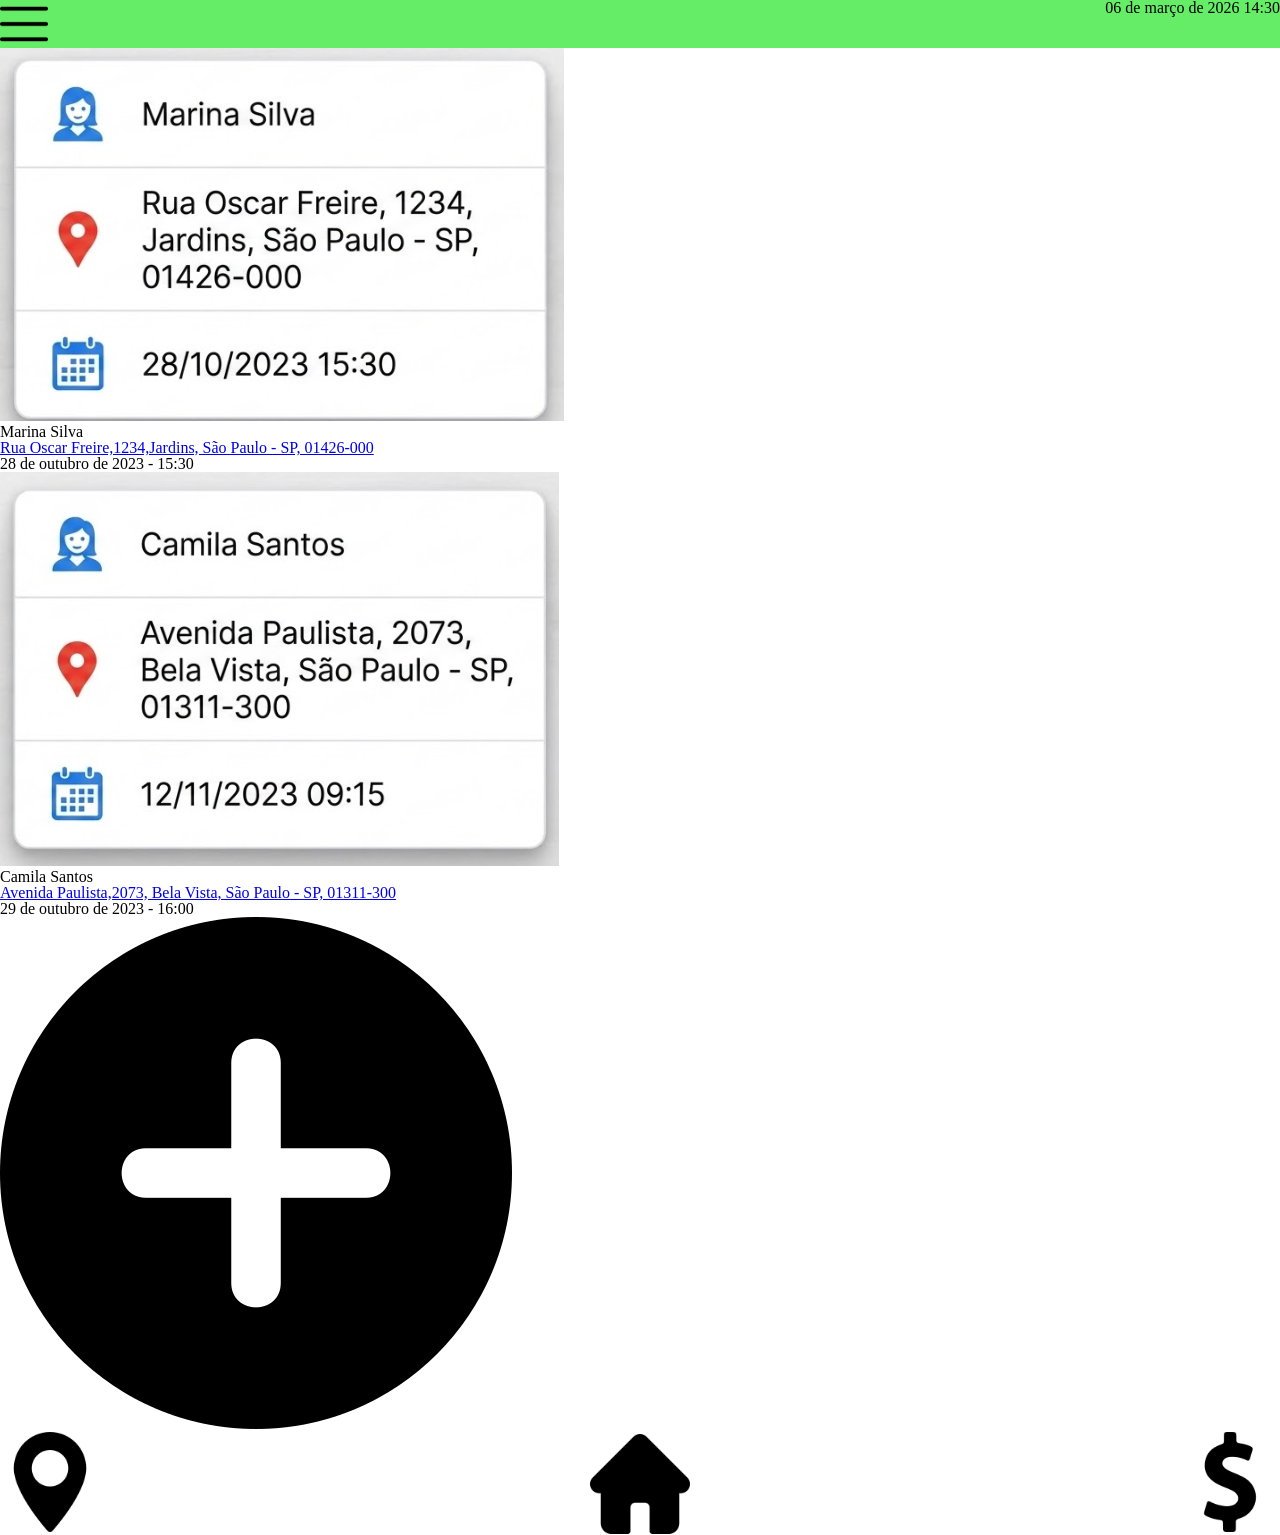
==== index.html @ 19871148 "att" ====
<!DOCTYPE html>
<html lang="pt-BR">
<head>
    <meta charset="UTF-8">
    <meta name="viewport" content="width=device-width, initial-scale=1.0">
    <link rel="stylesheet" href="css/reset.css">
    <link rel="stylesheet" href="css/styles.css">
    <link rel="stylesheet" href="index.html">
    <title>Página Inicial</title>
</head>
<body>

    <header class="topbar">
        <img src="./assets/img/menu.png" alt="menu"> <!-- Ainda temos que definir o quê fazer no menu (por enquanto, vamos manter o ícone, mas sem o hyperlink) -->
        <p>
        <time datetime="2026-03-06T14:30">
            06 de março de 2026
            <span>
                14:30
            </span>
        </time>
        </p>
    </header>

    <main>

        <article> <!-- Cliente 1 -->
            <img src="./assets/img/pessoa1.png" alt="marina">
            <h2>Marina Silva</h2>
            <address><a href="mapa.html">Rua Oscar Freire,1234,Jardins, São Paulo - SP, 01426-000</a></address> <!-- O local é um link para a página do mapa (mas o mapa ainda não está implementado) -->
            <time datetime="2023-10-28T15:30">
                28 de outubro de 2023 - 15:30
            </time>
        </article>
        <article> <!-- Cliente 2 -->
            <img src="./assets/img/pessoa2.png" alt="camila">
            <h2>Camila Santos</h2>
            <address><a href="mapa.html">Avenida Paulista,2073, Bela Vista, São Paulo - SP, 01311-300</a></address>
            <time datetime="2023-10-29T16:00">
                29 de outubro de 2023 - 16:00
            </time>
        </article>
        <section>
            <a href="novoservico.html"><img src="./assets/img/plus.png" alt="adicionar"></a>
        </section>

    </main>
    <footer class="rodape">
        <a href="mapa.html"><img src="./assets/img/maps-and-flags.png" alt="mapa"></a>
        <img src="./assets/img/home.png" alt="pagina inicial">
        <a href="financeiro.html"><img src="./assets/img/dollar-symbol.png" alt="financeiro"></a>
    </footer>
</body>
</html>
---- css/styles.css ----
.topbar{
    display:flex;
    flex-direction: line;
    justify-content: space-between;
    background-color: rgb(101, 237, 103);
}
.topbar img{
    width: 3rem;
    height: 3rem;
}
.rodape{
    width: 100%;
    display: flex;
    align-items: center;
    justify-content: space-between;
}
.rodape img{
    width: 100px;
    height: 100px;
}
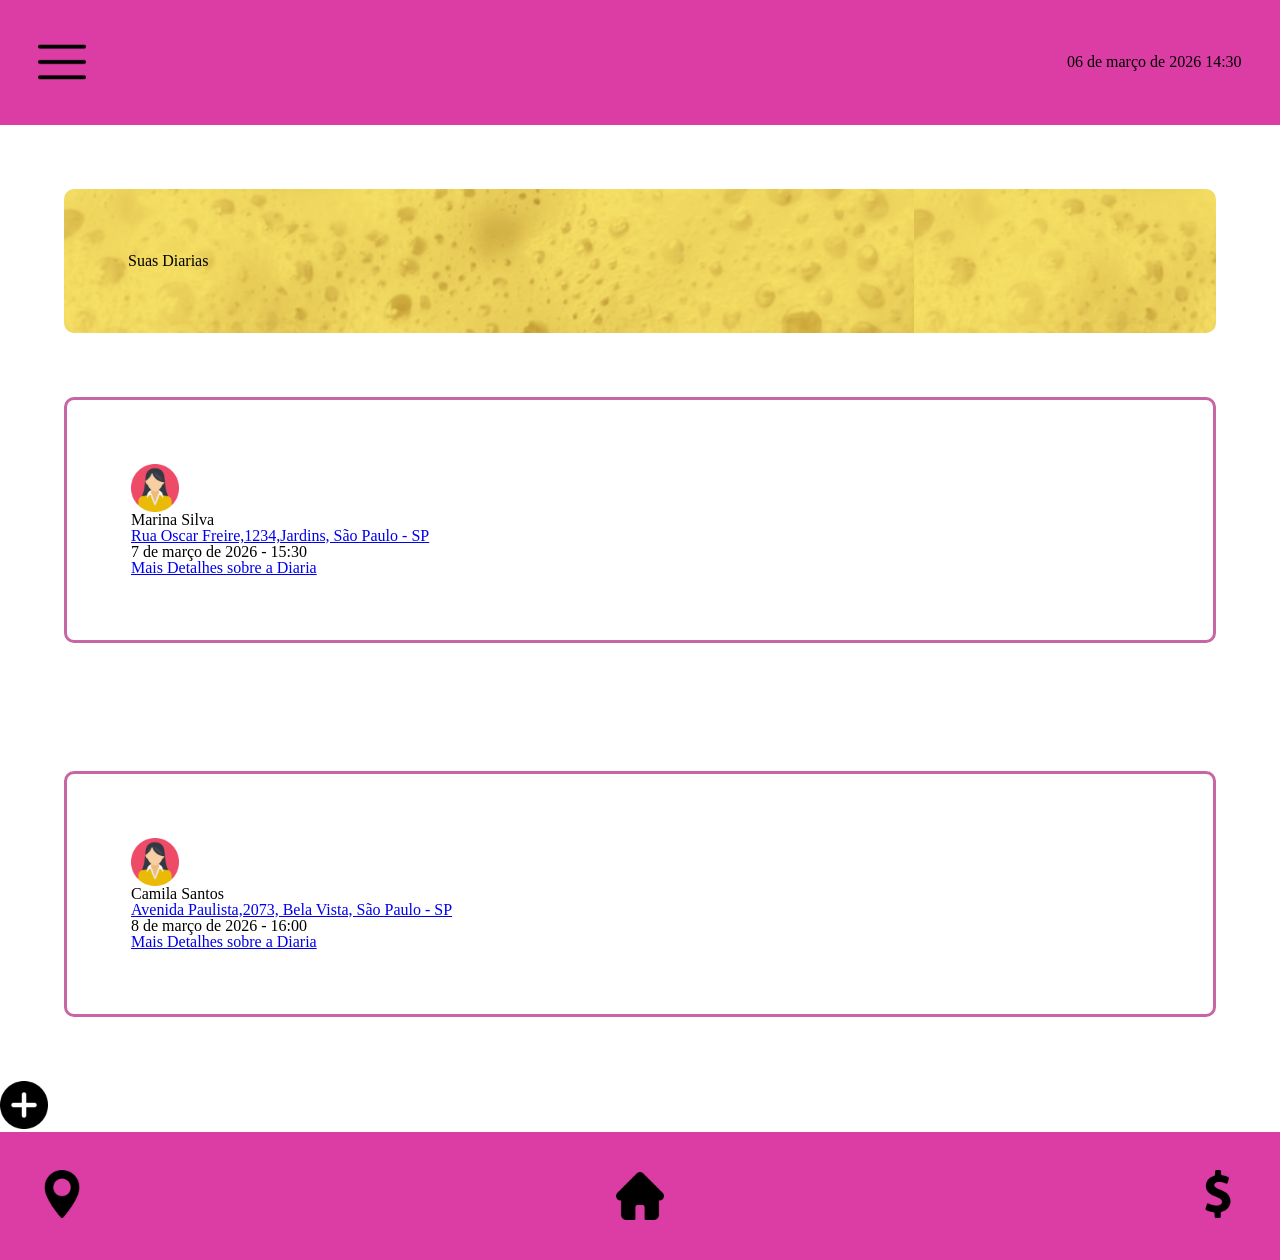
==== commit b605e56a: "index v1" ====
--- a/index.html
+++ b/index.html
@@ -5,7 +5,7 @@
     <meta name="viewport" content="width=device-width, initial-scale=1.0">
     <link rel="stylesheet" href="css/reset.css">
     <link rel="stylesheet" href="css/styles.css">
-    <link rel="stylesheet" href="index.html">
+    <link rel="stylesheet" href="css/index.css">
     <title>Página Inicial</title>
 </head>
 <body>
@@ -22,26 +22,34 @@
         </p>
     </header>
 
-    <main>
-
-        <article> <!-- Cliente 1 -->
-            <img src="./assets/img/pessoa1.png" alt="marina">
+    <main class="destaque">
+        <h1>
+            Suas Diarias
+        </h1>
+        <article class="artigo">
+            <img src="./assets/img/woman.png" alt="marina" class="icon">
             <h2>Marina Silva</h2>
-            <address><a href="mapa.html">Rua Oscar Freire,1234,Jardins, São Paulo - SP, 01426-000</a></address> <!-- O local é um link para a página do mapa (mas o mapa ainda não está implementado) -->
-            <time datetime="2023-10-28T15:30">
-                28 de outubro de 2023 - 15:30
+            <address><a href="mapa.html">Rua Oscar Freire,1234,Jardins, São Paulo - SP</a></address>
+            <time datetime="2026-3-7T15:30">
+                7 de março de 2026 - 15:30
             </time>
+            <a href="#">
+                Mais Detalhes sobre a Diaria
+            </a>
         </article>
-        <article> <!-- Cliente 2 -->
-            <img src="./assets/img/pessoa2.png" alt="camila">
+        <article class="artigo"> <!-- Cliente 2 -->
+            <img src="./assets/img/woman.png" alt="camila" class="icon">
             <h2>Camila Santos</h2>
-            <address><a href="mapa.html">Avenida Paulista,2073, Bela Vista, São Paulo - SP, 01311-300</a></address>
-            <time datetime="2023-10-29T16:00">
-                29 de outubro de 2023 - 16:00
+            <address><a href="mapa.html">Avenida Paulista,2073, Bela Vista, São Paulo - SP</a></address>
+            <time datetime="2026-3-8T16:00">
+                8 de março de 2026 - 16:00
             </time>
+            <a href="#">
+                Mais Detalhes sobre a Diaria
+            </a>
         </article>
         <section>
-            <a href="novoservico.html"><img src="./assets/img/plus.png" alt="adicionar"></a>
+            <a href="novoservico.html"><img src="./assets/img/plus.png" alt="adicionar" class="icon"></a>
         </section>
 
     </main>
--- a/css/styles.css
+++ b/css/styles.css
@@ -1,20 +1,24 @@
 .topbar{
     display:flex;
-    flex-direction: line;
+    flex-direction: row;
     justify-content: space-between;
-    background-color: rgb(101, 237, 103);
+    background-color: #DC3DA4;
+    align-items: center;
+    padding: 3%;
 }
 .topbar img{
     width: 3rem;
     height: 3rem;
 }
 .rodape{
-    width: 100%;
     display: flex;
     align-items: center;
     justify-content: space-between;
+    flex-direction: row;
+    background-color: #DC3DA4;
+    padding: 3%;
 }
 .rodape img{
-    width: 100px;
-    height: 100px;
+    width: 3rem;
+    height: 3rem;
 }
--- a/css/index.css
+++ b/css/index.css
@@ -0,0 +1,29 @@
+.artigo{
+    display:flex;
+    flex-direction: column;
+    justify-content: space-between;
+    border-color: #C865A5;
+    border-style: solid;
+    border-radius: 10px;
+    align-items: start;
+    border-width: 3px;
+    padding: 5%;
+    margin: 5%;
+}
+.icon{
+    width: 3rem;
+    height: 3rem;
+}
+.destaque{
+    display:flex;
+    flex-direction: column;
+    align-items: stretch; /* importante */
+}
+.destaque h1{
+    background-color: rgba(231, 165, 1, 0.6); /* 0.6 = transparência */
+    background-image: url('../assets/img/espuma.png');
+    background-blend-mode: soft-light;
+    padding: 5%;
+    margin: 5% 5% 0%;
+    border-radius: 10px;
+}
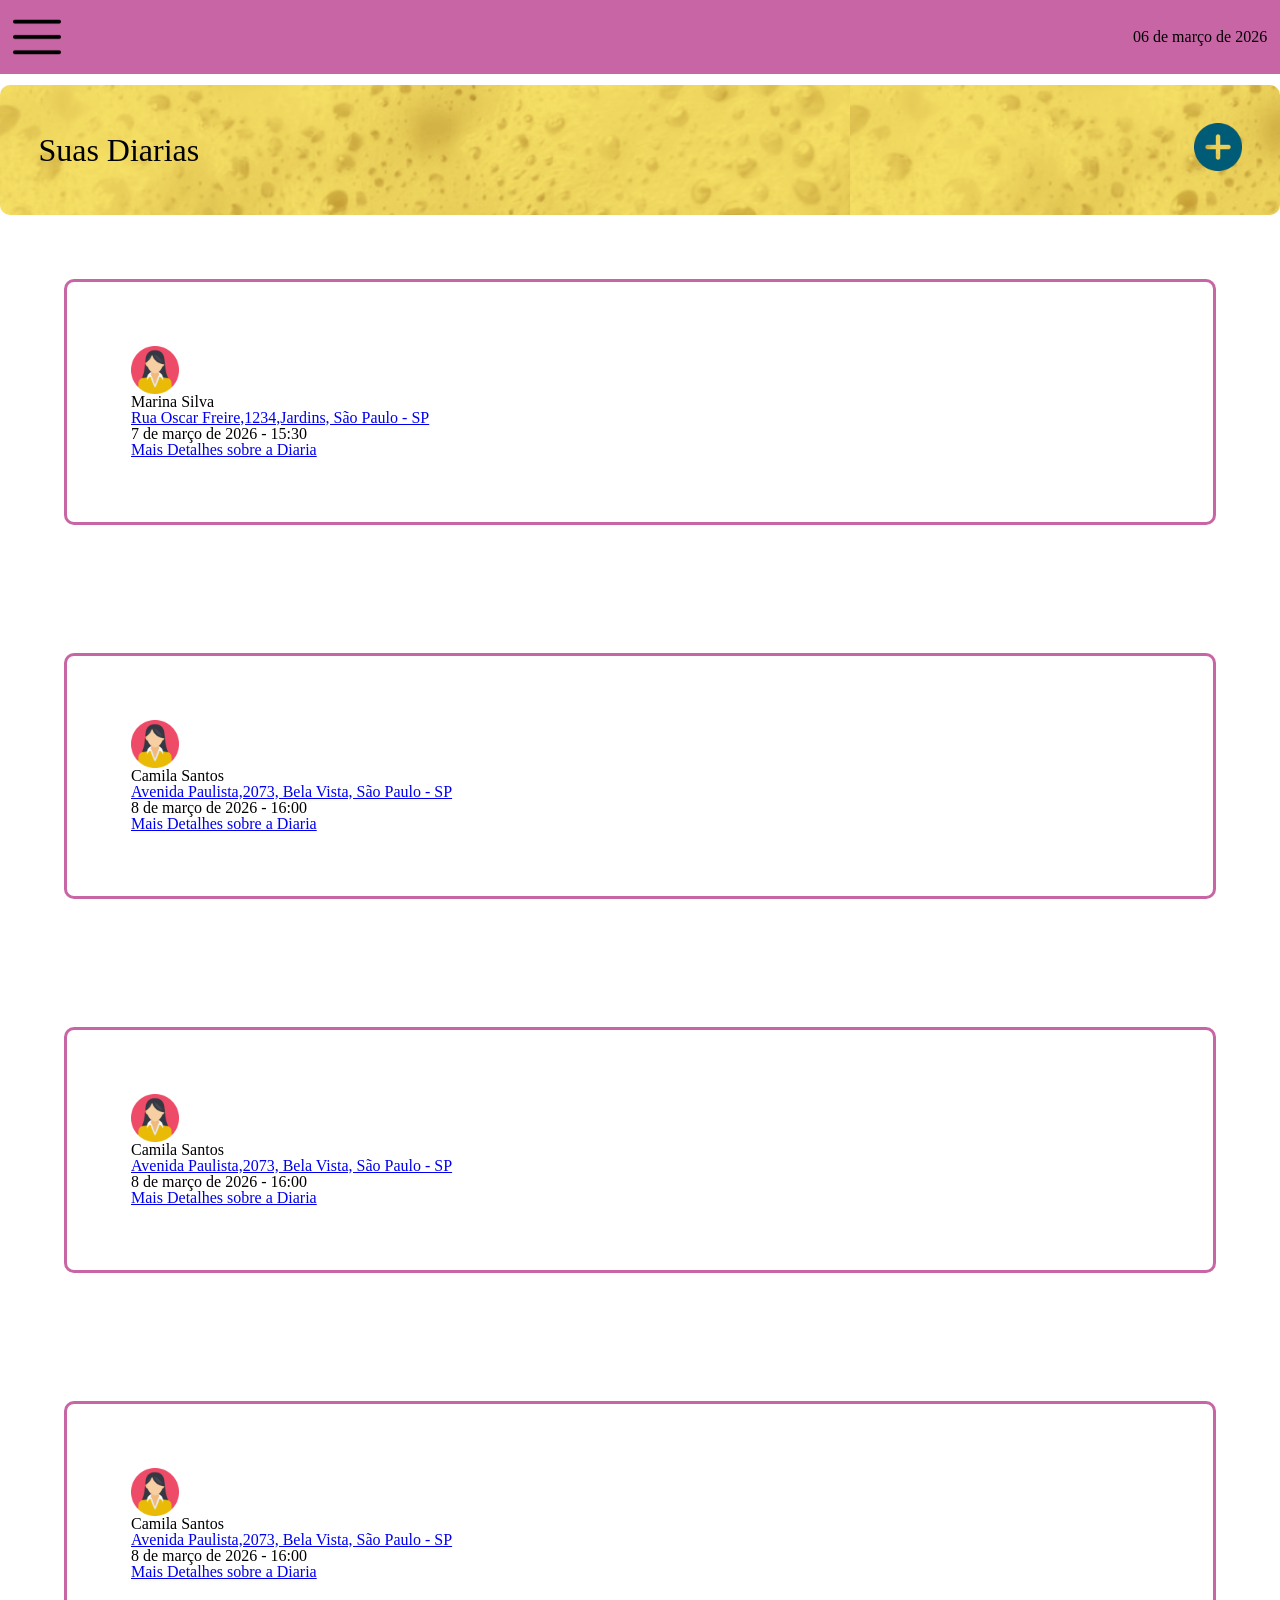
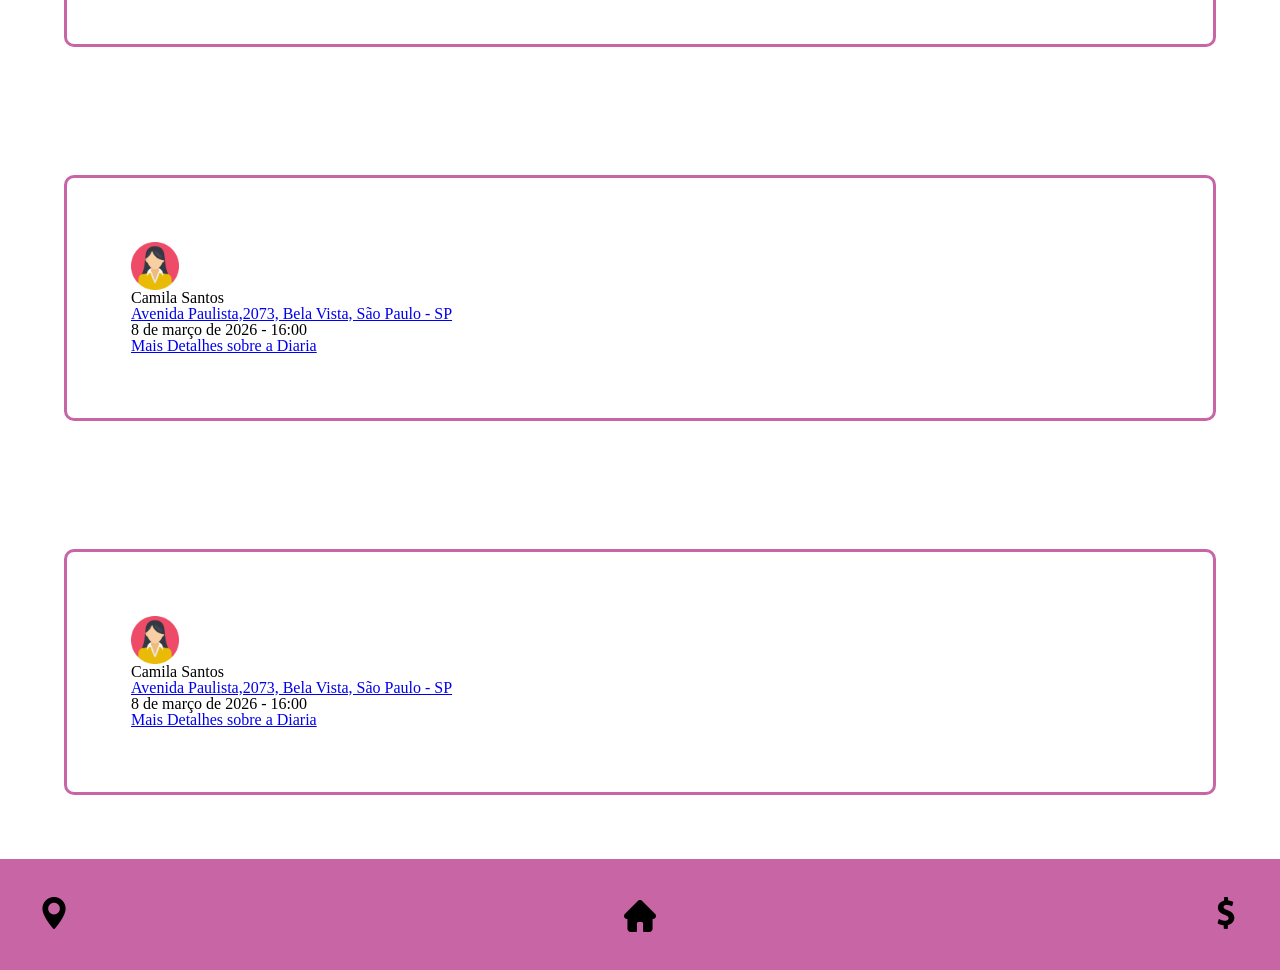
==== commit 1def1bdf: "index v2" ====
--- a/index.html
+++ b/index.html
@@ -13,19 +13,21 @@
     <header class="topbar">
         <img src="./assets/img/menu.png" alt="menu"> <!-- Ainda temos que definir o quê fazer no menu (por enquanto, vamos manter o ícone, mas sem o hyperlink) -->
         <p>
-        <time datetime="2026-03-06T14:30">
+        <time datetime="2026-03-06">
             06 de março de 2026
-            <span>
-                14:30
-            </span>
         </time>
         </p>
     </header>
 
     <main class="destaque">
-        <h1>
+         <section class="titulo">
+            <h1>
             Suas Diarias
-        </h1>
+            </h1>
+            <a href="novoservico.html">
+                <img src="./assets/img/plus.png" alt="adicionar" class="icon">
+            </a>
+        </section>
         <article class="artigo">
             <img src="./assets/img/woman.png" alt="marina" class="icon">
             <h2>Marina Silva</h2>
@@ -48,9 +50,50 @@
                 Mais Detalhes sobre a Diaria
             </a>
         </article>
-        <section>
-            <a href="novoservico.html"><img src="./assets/img/plus.png" alt="adicionar" class="icon"></a>
-        </section>
+        <article class="artigo"> <!-- Cliente 2 -->
+            <img src="./assets/img/woman.png" alt="camila" class="icon">
+            <h2>Camila Santos</h2>
+            <address><a href="mapa.html">Avenida Paulista,2073, Bela Vista, São Paulo - SP</a></address>
+            <time datetime="2026-3-8T16:00">
+                8 de março de 2026 - 16:00
+            </time>
+            <a href="#">
+                Mais Detalhes sobre a Diaria
+            </a>
+        </article>
+        <article class="artigo"> <!-- Cliente 2 -->
+            <img src="./assets/img/woman.png" alt="camila" class="icon">
+            <h2>Camila Santos</h2>
+            <address><a href="mapa.html">Avenida Paulista,2073, Bela Vista, São Paulo - SP</a></address>
+            <time datetime="2026-3-8T16:00">
+                8 de março de 2026 - 16:00
+            </time>
+            <a href="#">
+                Mais Detalhes sobre a Diaria
+            </a>
+        </article>
+        <article class="artigo"> <!-- Cliente 2 -->
+            <img src="./assets/img/woman.png" alt="camila" class="icon">
+            <h2>Camila Santos</h2>
+            <address><a href="mapa.html">Avenida Paulista,2073, Bela Vista, São Paulo - SP</a></address>
+            <time datetime="2026-3-8T16:00">
+                8 de março de 2026 - 16:00
+            </time>
+            <a href="#">
+                Mais Detalhes sobre a Diaria
+            </a>
+        </article>
+        <article class="artigo"> <!-- Cliente 2 -->
+            <img src="./assets/img/woman.png" alt="camila" class="icon">
+            <h2>Camila Santos</h2>
+            <address><a href="mapa.html">Avenida Paulista,2073, Bela Vista, São Paulo - SP</a></address>
+            <time datetime="2026-3-8T16:00">
+                8 de março de 2026 - 16:00
+            </time>
+            <a href="#">
+                Mais Detalhes sobre a Diaria
+            </a>
+        </article>
 
     </main>
     <footer class="rodape">
--- a/css/styles.css
+++ b/css/styles.css
@@ -1,10 +1,28 @@
+:root{
+    --header-h: 72px;
+    --footer-h: 72px;
+}
+
 .topbar{
-    display:flex;
-    flex-direction: row;
+    position: fixed;
+    top: 0;
+    left: 0;
+    right: 0;
+    box-sizing: border-box;
+    background-color: #c865a5;
+    display: flex;
     justify-content: space-between;
-    background-color: #DC3DA4;
     align-items: center;
-    padding: 3%;
+    padding: 1% 1%;
+}
+
+.topbar p{
+    margin: 0;
+}
+
+.topbar time{
+    display: block;
+    text-align: center;
 }
 .topbar img{
     width: 3rem;
@@ -15,10 +33,26 @@
     align-items: center;
     justify-content: space-between;
     flex-direction: row;
-    background-color: #DC3DA4;
+    background-color: #c865a5;
     padding: 3%;
 }
 .rodape img{
-    width: 3rem;
-    height: 3rem;
+    width: 2rem;
+    height: 2rem;
+    margin-top: auto;
+}
+html, body {
+    margin: 0;
+    min-height: 100%;
+}
+
+body {
+    min-height: 100dvh;
+    display: flex;
+    flex-direction: column;
+}
+.destaque{
+    padding-top: calc(var(--header-h) + 1%);
+    display: flex;
+    flex-direction: column;
 }
--- a/css/index.css
+++ b/css/index.css
@@ -2,7 +2,7 @@
     display:flex;
     flex-direction: column;
     justify-content: space-between;
-    border-color: #C865A5;
+    border-color: #c865a5;
     border-style: solid;
     border-radius: 10px;
     align-items: start;
@@ -14,16 +14,20 @@
     width: 3rem;
     height: 3rem;
 }
-.destaque{
+/*.destaque{
+    padding-top: calc(var(--header-h) + 1rem);
     display:flex;
     flex-direction: column;
-    align-items: stretch; /* importante */
-}
-.destaque h1{
+    flex:auto;
+}*/
+.titulo{
+    display: flex;
+    align-items: center;
+    justify-content: space-between;
     background-color: rgba(231, 165, 1, 0.6); /* 0.6 = transparência */
     background-image: url('../assets/img/espuma.png');
     background-blend-mode: soft-light;
-    padding: 5%;
-    margin: 5% 5% 0%;
+    padding: 3%;
     border-radius: 10px;
+    font-size: 2rem;
 }
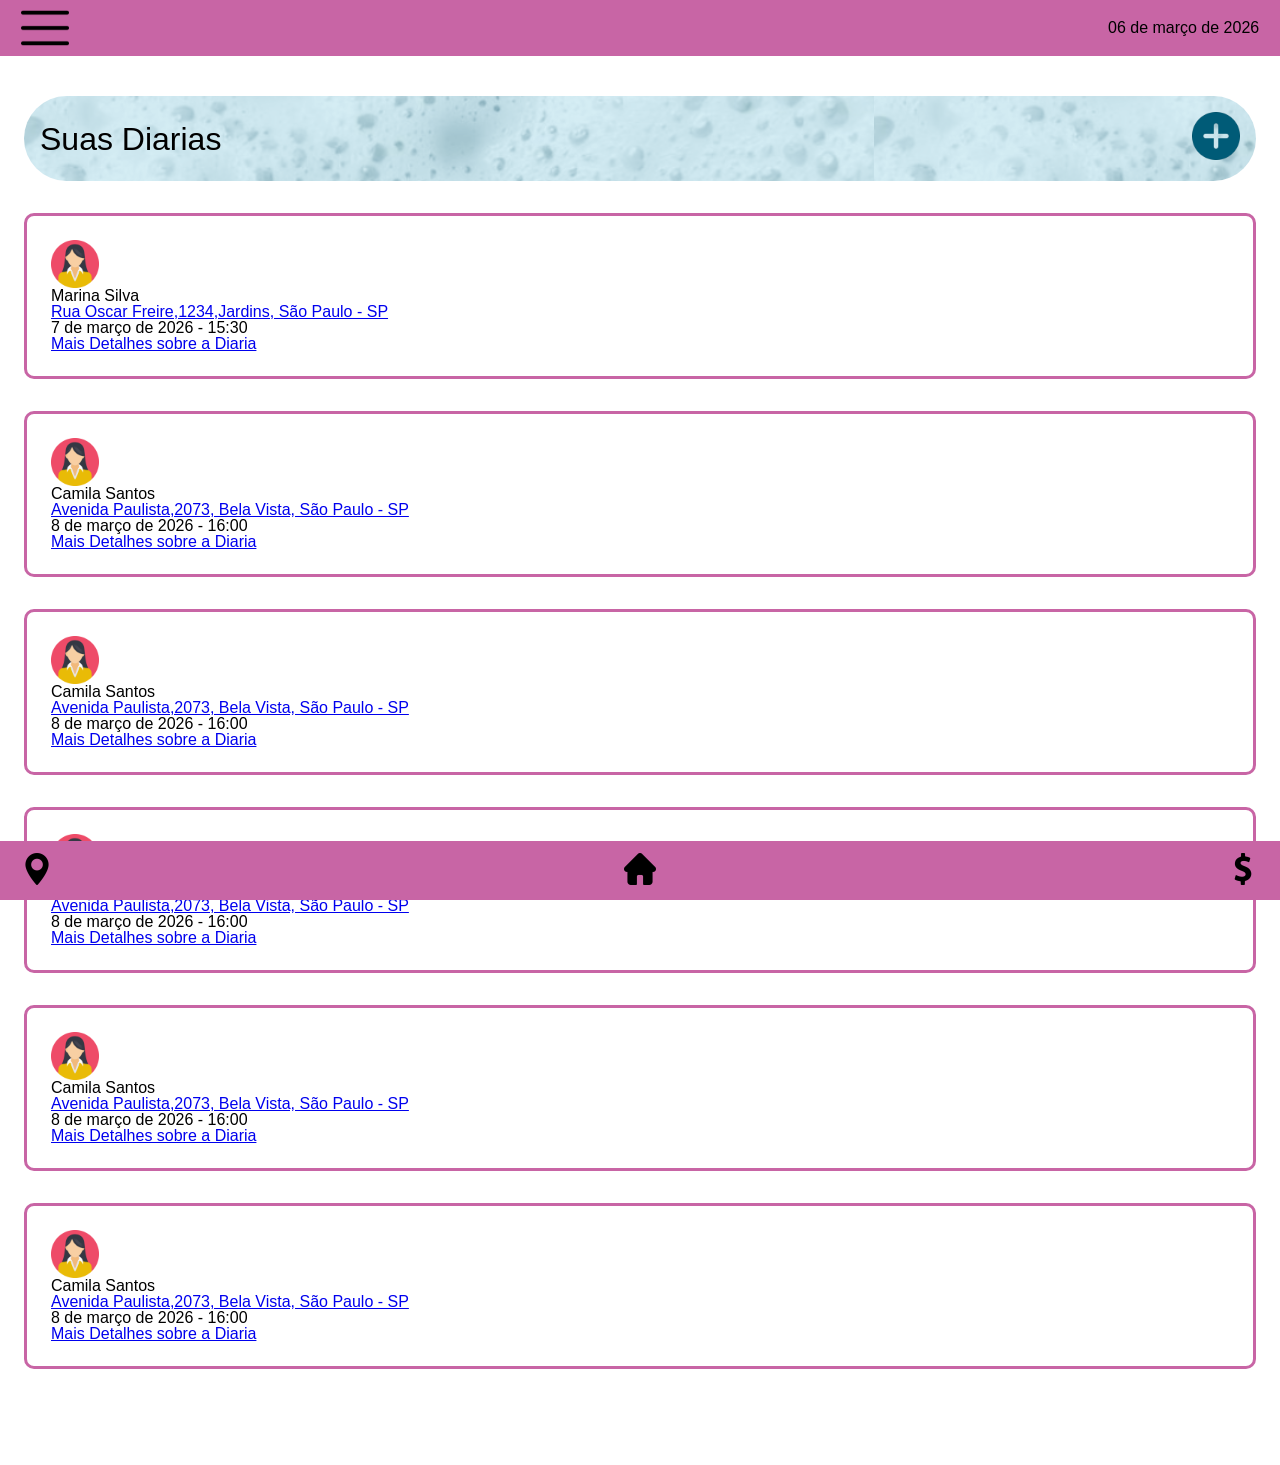
==== commit 233b3aac: "commit sla" ====
--- a/index.html
+++ b/index.html
@@ -98,7 +98,7 @@
     </main>
     <footer class="rodape">
         <a href="mapa.html"><img src="./assets/img/maps-and-flags.png" alt="mapa"></a>
-        <img src="./assets/img/home.png" alt="pagina inicial">
+        <a href="index.html"><img src="./assets/img/home.png" alt="home"></a>
         <a href="financeiro.html"><img src="./assets/img/dollar-symbol.png" alt="financeiro"></a>
     </footer>
 </body>
--- a/css/styles.css
+++ b/css/styles.css
@@ -3,6 +3,14 @@
     --footer-h: 72px;
 }
 
+@font-face {
+  font-family: "MinhaFonte";
+  src: url("assets/fonts/poppins/Poppins-Medium") format("ttf"),
+}
+
+body {
+  font-family: "MinhaFonte", sans-serif;
+}
 .topbar{
     position: fixed;
     top: 0;
@@ -13,11 +21,11 @@
     display: flex;
     justify-content: space-between;
     align-items: center;
-    padding: 1% 1%;
+    padding: 0.25rem 1.3rem;
 }
 
 .topbar p{
-    margin: 0;
+    margin: 0 0 0 1.3rem;
 }
 
 .topbar time{
@@ -30,11 +38,15 @@
 }
 .rodape{
     display: flex;
+    position: fixed;
+    bottom: 0;
+    left: 0;
+    right: 0;
     align-items: center;
     justify-content: space-between;
     flex-direction: row;
     background-color: #c865a5;
-    padding: 3%;
+    padding: 0.75rem 1.3rem;
 }
 .rodape img{
     width: 2rem;
@@ -52,7 +64,12 @@
     flex-direction: column;
 }
 .destaque{
-    padding-top: calc(var(--header-h) + 1%);
     display: flex;
     flex-direction: column;
+    padding: calc(var(--header-h) + 1.5rem) 1.5rem calc(var(--footer-h) + 1.5rem);
+    gap: 2rem;
+}
+.icon{
+    width: 3rem;
+    height: 3rem;
 }
--- a/css/index.css
+++ b/css/index.css
@@ -7,27 +7,21 @@
     border-radius: 10px;
     align-items: start;
     border-width: 3px;
-    padding: 5%;
-    margin: 5%;
+    padding: 1.5rem;
+    /*margin: 5%;*/
 }
 .icon{
     width: 3rem;
     height: 3rem;
 }
-/*.destaque{
-    padding-top: calc(var(--header-h) + 1rem);
-    display:flex;
-    flex-direction: column;
-    flex:auto;
-}*/
 .titulo{
     display: flex;
     align-items: center;
     justify-content: space-between;
-    background-color: rgba(231, 165, 1, 0.6); /* 0.6 = transparência */
+    background-color: rgba(139,204,225, 0.6); /* 0.6 = transparência */
     background-image: url('../assets/img/espuma.png');
     background-blend-mode: soft-light;
-    padding: 3%;
-    border-radius: 10px;
+    padding: 1rem;
     font-size: 2rem;
+    border-radius: 5rem;
 }
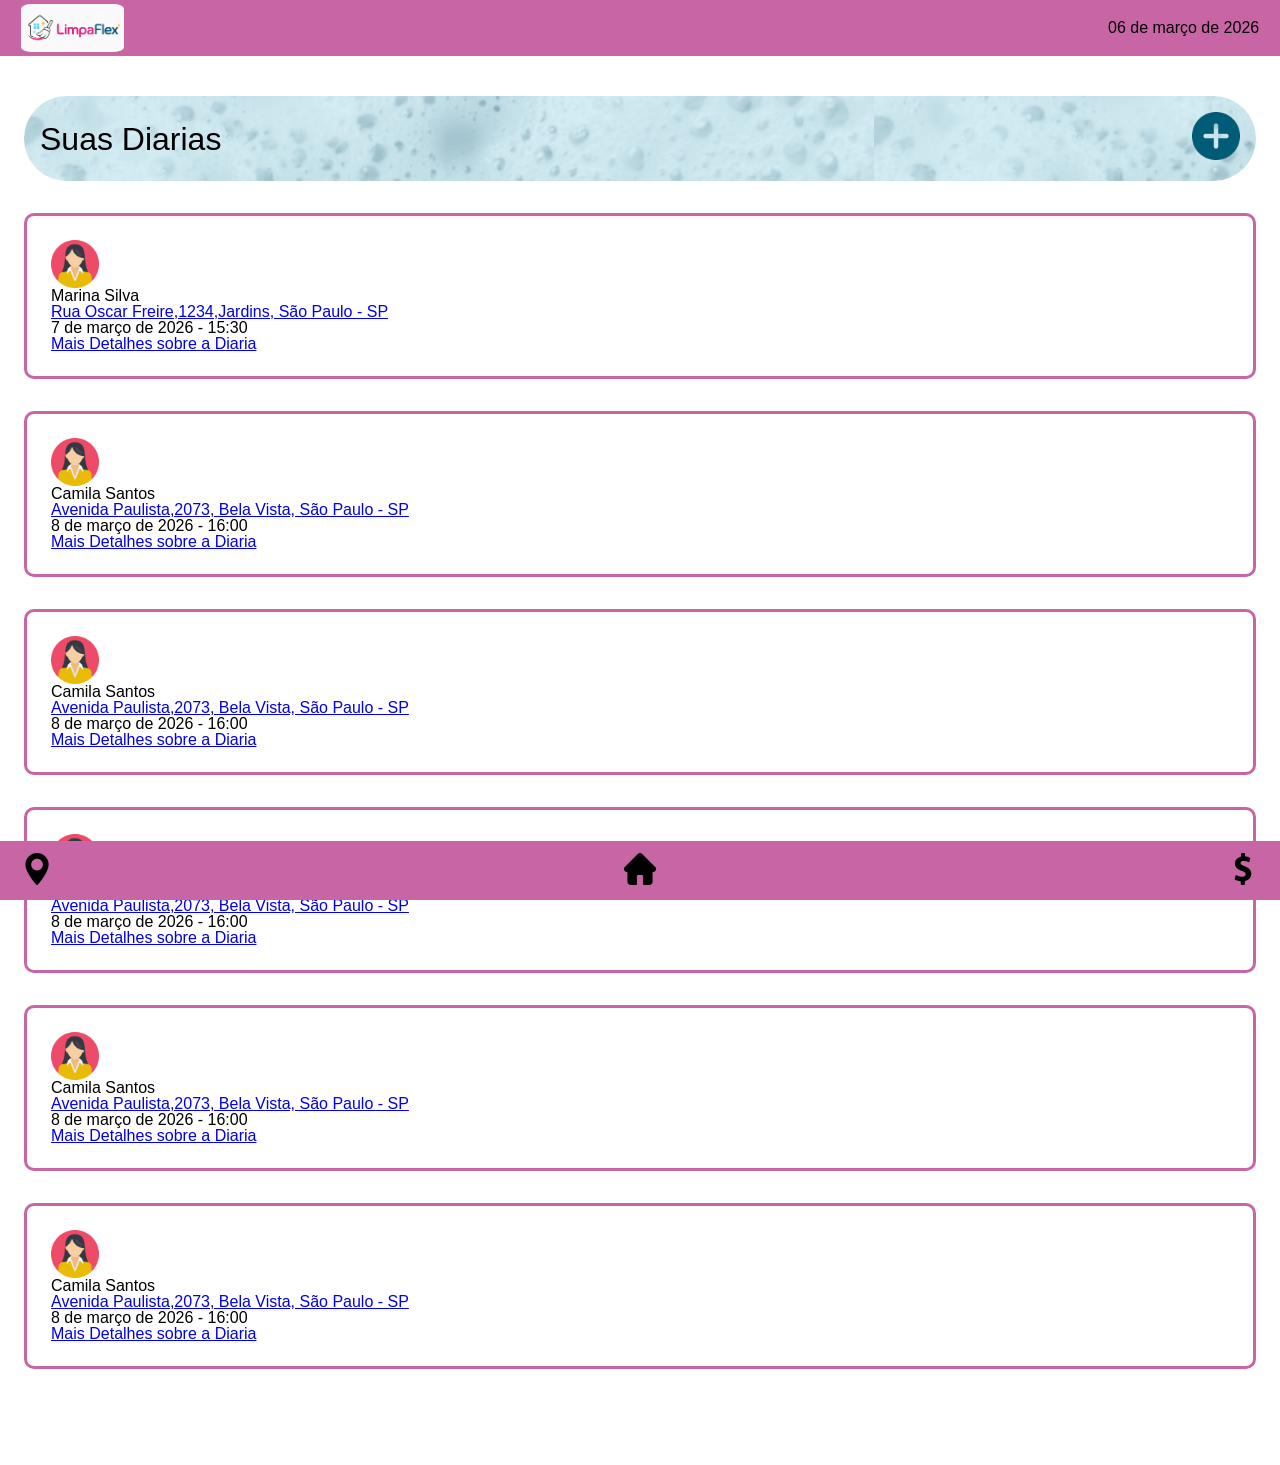
==== commit bb7374d0: "mod" ====
--- a/index.html
+++ b/index.html
@@ -11,7 +11,7 @@
 <body>
 
     <header class="topbar">
-        <img src="./assets/img/menu.png" alt="menu"> <!-- Ainda temos que definir o quê fazer no menu (por enquanto, vamos manter o ícone, mas sem o hyperlink) -->
+         <img src="./assets/img/logo.png" alt="menu" class="logo">
         <p>
         <time datetime="2026-03-06">
             06 de março de 2026
--- a/css/styles.css
+++ b/css/styles.css
@@ -31,10 +31,6 @@
 .topbar time{
     display: block;
     text-align: center;
-}
-.topbar img{
-    width: 3rem;
-    height: 3rem;
 }
 .rodape{
     display: flex;
@@ -72,4 +68,8 @@
 .icon{
     width: 3rem;
     height: 3rem;
+}
+.logo{
+    height: 3rem;
+    border-radius: 10%;
 }
--- a/css/index.css
+++ b/css/index.css
@@ -8,11 +8,6 @@
     align-items: start;
     border-width: 3px;
     padding: 1.5rem;
-    /*margin: 5%;*/
-}
-.icon{
-    width: 3rem;
-    height: 3rem;
 }
 .titulo{
     display: flex;
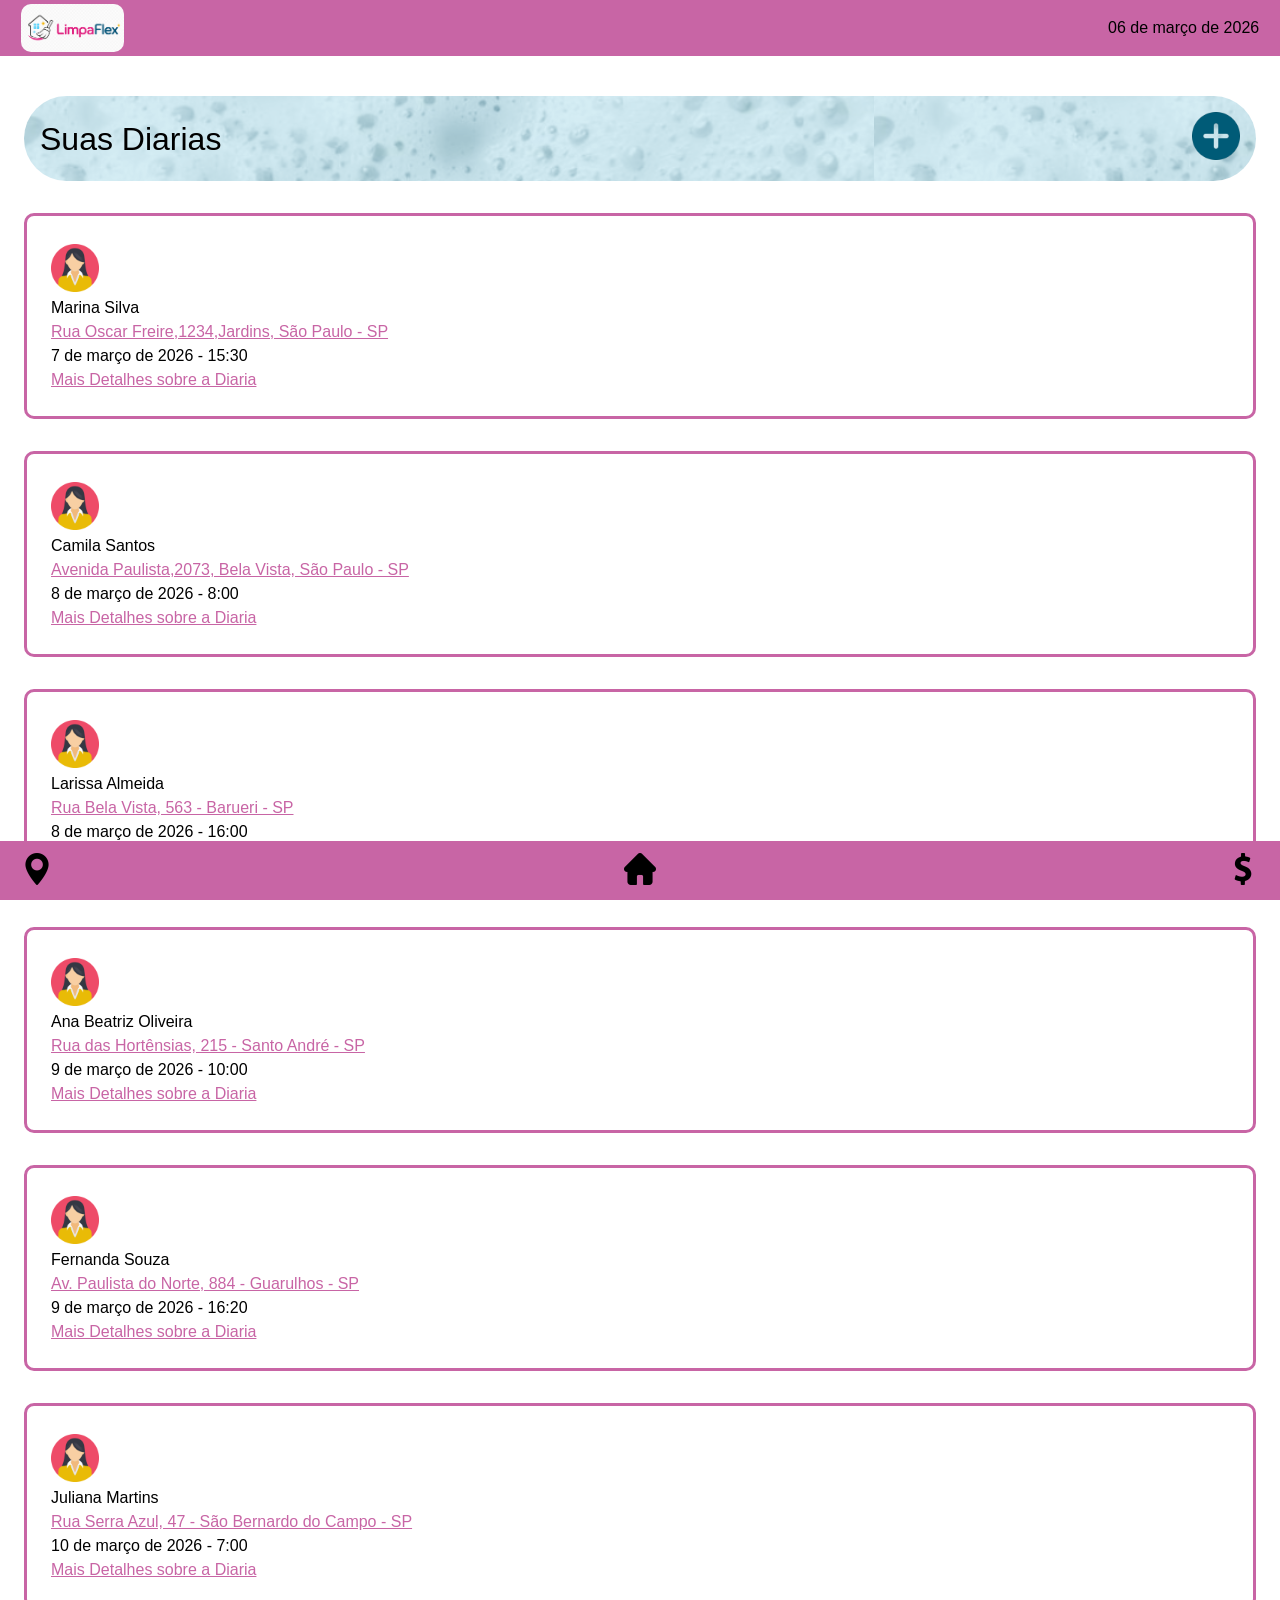
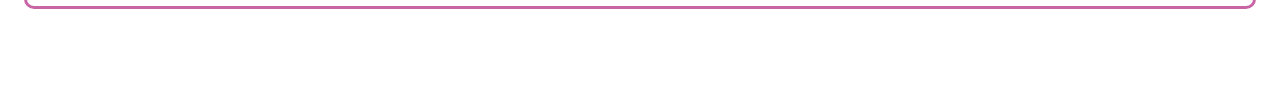
==== commit 929572b9: "correcoes" ====
--- a/index.html
+++ b/index.html
@@ -32,7 +32,7 @@
             <img src="./assets/img/woman.png" alt="marina" class="icon">
             <h2>Marina Silva</h2>
             <address><a href="mapa.html">Rua Oscar Freire,1234,Jardins, São Paulo - SP</a></address>
-            <time datetime="2026-3-7T15:30">
+            <time datetime="2026-03-07T15:30">
                 7 de março de 2026 - 15:30
             </time>
             <a href="#">
@@ -43,7 +43,18 @@
             <img src="./assets/img/woman.png" alt="camila" class="icon">
             <h2>Camila Santos</h2>
             <address><a href="mapa.html">Avenida Paulista,2073, Bela Vista, São Paulo - SP</a></address>
-            <time datetime="2026-3-8T16:00">
+            <time datetime="2026-03-08T08:00">
+                8 de março de 2026 - 8:00
+            </time>
+            <a href="#">
+                Mais Detalhes sobre a Diaria
+            </a>
+        </article>
+        <article class="artigo"> <!-- Cliente 2 -->
+            <img src="./assets/img/woman.png" alt="camila" class="icon">
+            <h2>Larissa Almeida</h2>
+            <address><a href="mapa.html">Rua Bela Vista, 563 - Barueri - SP</a></address>
+            <time datetime="2026-03-08T16:00">
                 8 de março de 2026 - 16:00
             </time>
             <a href="#">
@@ -52,10 +63,10 @@
         </article>
         <article class="artigo"> <!-- Cliente 2 -->
             <img src="./assets/img/woman.png" alt="camila" class="icon">
-            <h2>Camila Santos</h2>
-            <address><a href="mapa.html">Avenida Paulista,2073, Bela Vista, São Paulo - SP</a></address>
-            <time datetime="2026-3-8T16:00">
-                8 de março de 2026 - 16:00
+            <h2>Ana Beatriz Oliveira</h2>
+            <address><a href="mapa.html">Rua das Hortênsias, 215 - Santo André - SP</a></address>
+            <time datetime="2026-03-09T10:00">
+                9 de março de 2026 - 10:00
             </time>
             <a href="#">
                 Mais Detalhes sobre a Diaria
@@ -63,10 +74,10 @@
         </article>
         <article class="artigo"> <!-- Cliente 2 -->
             <img src="./assets/img/woman.png" alt="camila" class="icon">
-            <h2>Camila Santos</h2>
-            <address><a href="mapa.html">Avenida Paulista,2073, Bela Vista, São Paulo - SP</a></address>
-            <time datetime="2026-3-8T16:00">
-                8 de março de 2026 - 16:00
+            <h2>Fernanda Souza</h2>
+            <address><a href="mapa.html">Av. Paulista do Norte, 884 - Guarulhos - SP</a></address>
+            <time datetime="2026-03-09T16:20">
+                9 de março de 2026 - 16:20
             </time>
             <a href="#">
                 Mais Detalhes sobre a Diaria
@@ -74,21 +85,10 @@
         </article>
         <article class="artigo"> <!-- Cliente 2 -->
             <img src="./assets/img/woman.png" alt="camila" class="icon">
-            <h2>Camila Santos</h2>
-            <address><a href="mapa.html">Avenida Paulista,2073, Bela Vista, São Paulo - SP</a></address>
-            <time datetime="2026-3-8T16:00">
-                8 de março de 2026 - 16:00
-            </time>
-            <a href="#">
-                Mais Detalhes sobre a Diaria
-            </a>
-        </article>
-        <article class="artigo"> <!-- Cliente 2 -->
-            <img src="./assets/img/woman.png" alt="camila" class="icon">
-            <h2>Camila Santos</h2>
-            <address><a href="mapa.html">Avenida Paulista,2073, Bela Vista, São Paulo - SP</a></address>
-            <time datetime="2026-3-8T16:00">
-                8 de março de 2026 - 16:00
+            <h2>Juliana Martins</h2>
+            <address><a href="mapa.html">Rua Serra Azul, 47 - São Bernardo do Campo - SP</a></address>
+            <time datetime="2026-03-10T07:00">
+                10 de março de 2026 - 7:00
             </time>
             <a href="#">
                 Mais Detalhes sobre a Diaria
--- a/css/styles.css
+++ b/css/styles.css
@@ -2,12 +2,10 @@
     --header-h: 72px;
     --footer-h: 72px;
 }
-
 @font-face {
   font-family: "MinhaFonte";
-  src: url("assets/fonts/poppins/Poppins-Medium") format("ttf"),
+  src: url("assets/fonts/poppins/Poppins-Medium") format("ttf");
 }
-
 body {
   font-family: "MinhaFonte", sans-serif;
 }
@@ -71,5 +69,8 @@
 }
 .logo{
     height: 3rem;
-    border-radius: 10%;
+    border-radius: 10px;
+}
+a{
+    color: #c865a5;
 }
--- a/css/index.css
+++ b/css/index.css
@@ -19,4 +19,7 @@
     padding: 1rem;
     font-size: 2rem;
     border-radius: 5rem;
+}
+.artigo *{
+    margin: 0.25rem 0 0.25rem 0;
 }
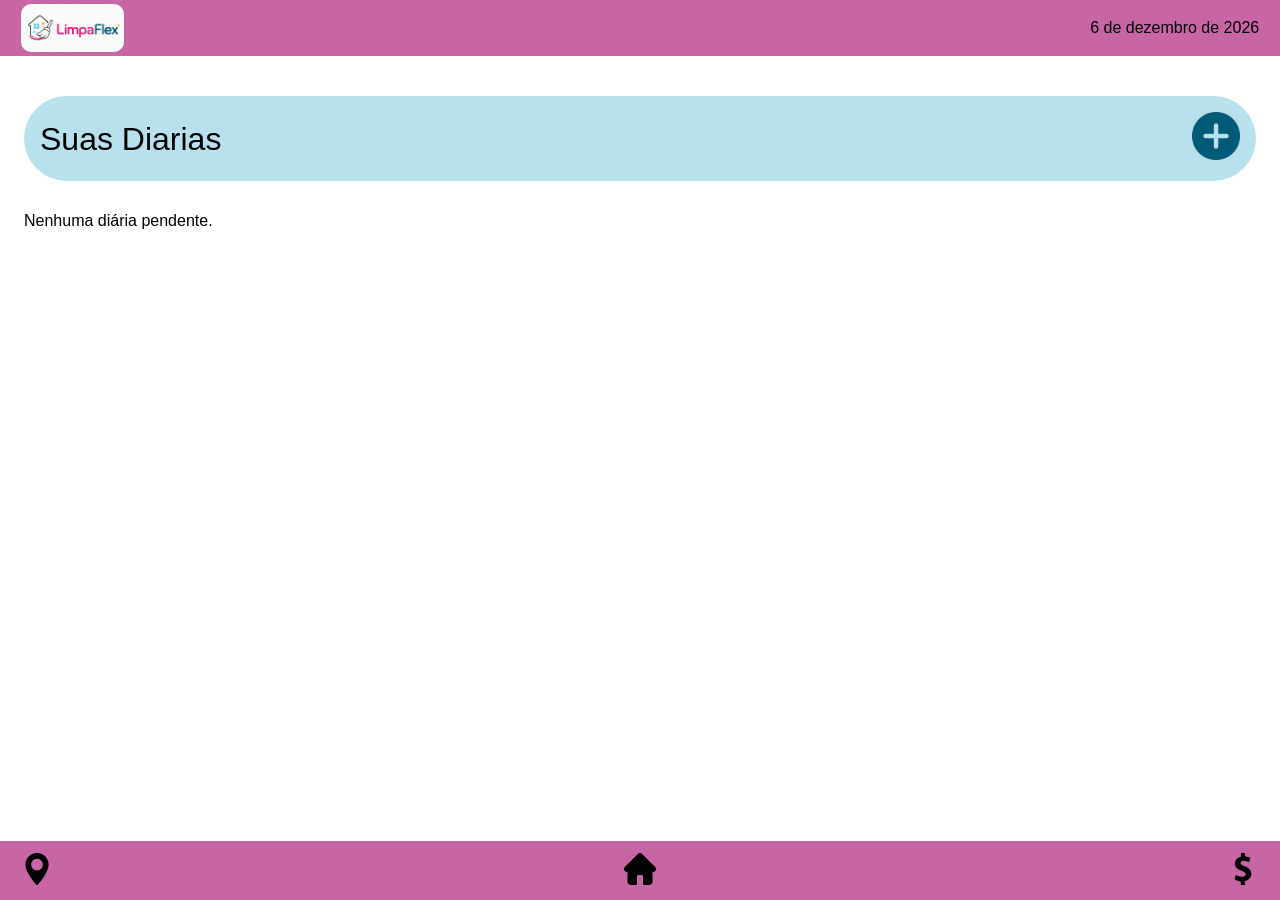
==== commit 56491da5: "js principal" ====
--- a/index.html
+++ b/index.html
@@ -6,6 +6,7 @@
     <link rel="stylesheet" href="css/reset.css">
     <link rel="stylesheet" href="css/styles.css">
     <link rel="stylesheet" href="css/index.css">
+    <script src="script/index.js"></script>
     <title>Página Inicial</title>
 </head>
 <body>
@@ -13,8 +14,7 @@
     <header class="topbar">
          <img src="./assets/img/logo.png" alt="menu" class="logo">
         <p>
-        <time datetime="2026-03-06">
-            06 de março de 2026
+        <time id="data">
         </time>
         </p>
     </header>
@@ -28,73 +28,6 @@
                 <img src="./assets/img/plus.png" alt="adicionar" class="icon">
             </a>
         </section>
-        <article class="artigo">
-            <img src="./assets/img/woman.png" alt="marina" class="icon">
-            <h2>Marina Silva</h2>
-            <address><a href="mapa.html">Rua Oscar Freire,1234,Jardins, São Paulo - SP</a></address>
-            <time datetime="2026-03-07T15:30">
-                7 de março de 2026 - 15:30
-            </time>
-            <a href="#">
-                Mais Detalhes sobre a Diaria
-            </a>
-        </article>
-        <article class="artigo"> <!-- Cliente 2 -->
-            <img src="./assets/img/woman.png" alt="camila" class="icon">
-            <h2>Camila Santos</h2>
-            <address><a href="mapa.html">Avenida Paulista,2073, Bela Vista, São Paulo - SP</a></address>
-            <time datetime="2026-03-08T08:00">
-                8 de março de 2026 - 8:00
-            </time>
-            <a href="#">
-                Mais Detalhes sobre a Diaria
-            </a>
-        </article>
-        <article class="artigo"> <!-- Cliente 2 -->
-            <img src="./assets/img/woman.png" alt="camila" class="icon">
-            <h2>Larissa Almeida</h2>
-            <address><a href="mapa.html">Rua Bela Vista, 563 - Barueri - SP</a></address>
-            <time datetime="2026-03-08T16:00">
-                8 de março de 2026 - 16:00
-            </time>
-            <a href="#">
-                Mais Detalhes sobre a Diaria
-            </a>
-        </article>
-        <article class="artigo"> <!-- Cliente 2 -->
-            <img src="./assets/img/woman.png" alt="camila" class="icon">
-            <h2>Ana Beatriz Oliveira</h2>
-            <address><a href="mapa.html">Rua das Hortênsias, 215 - Santo André - SP</a></address>
-            <time datetime="2026-03-09T10:00">
-                9 de março de 2026 - 10:00
-            </time>
-            <a href="#">
-                Mais Detalhes sobre a Diaria
-            </a>
-        </article>
-        <article class="artigo"> <!-- Cliente 2 -->
-            <img src="./assets/img/woman.png" alt="camila" class="icon">
-            <h2>Fernanda Souza</h2>
-            <address><a href="mapa.html">Av. Paulista do Norte, 884 - Guarulhos - SP</a></address>
-            <time datetime="2026-03-09T16:20">
-                9 de março de 2026 - 16:20
-            </time>
-            <a href="#">
-                Mais Detalhes sobre a Diaria
-            </a>
-        </article>
-        <article class="artigo"> <!-- Cliente 2 -->
-            <img src="./assets/img/woman.png" alt="camila" class="icon">
-            <h2>Juliana Martins</h2>
-            <address><a href="mapa.html">Rua Serra Azul, 47 - São Bernardo do Campo - SP</a></address>
-            <time datetime="2026-03-10T07:00">
-                10 de março de 2026 - 7:00
-            </time>
-            <a href="#">
-                Mais Detalhes sobre a Diaria
-            </a>
-        </article>
-
     </main>
     <footer class="rodape">
         <a href="mapa.html"><img src="./assets/img/maps-and-flags.png" alt="mapa"></a>
--- a/css/index.css
+++ b/css/index.css
@@ -14,8 +14,6 @@
     align-items: center;
     justify-content: space-between;
     background-color: rgba(139,204,225, 0.6); /* 0.6 = transparência */
-    background-image: url('../assets/img/espuma.png');
-    background-blend-mode: soft-light;
     padding: 1rem;
     font-size: 2rem;
     border-radius: 5rem;
